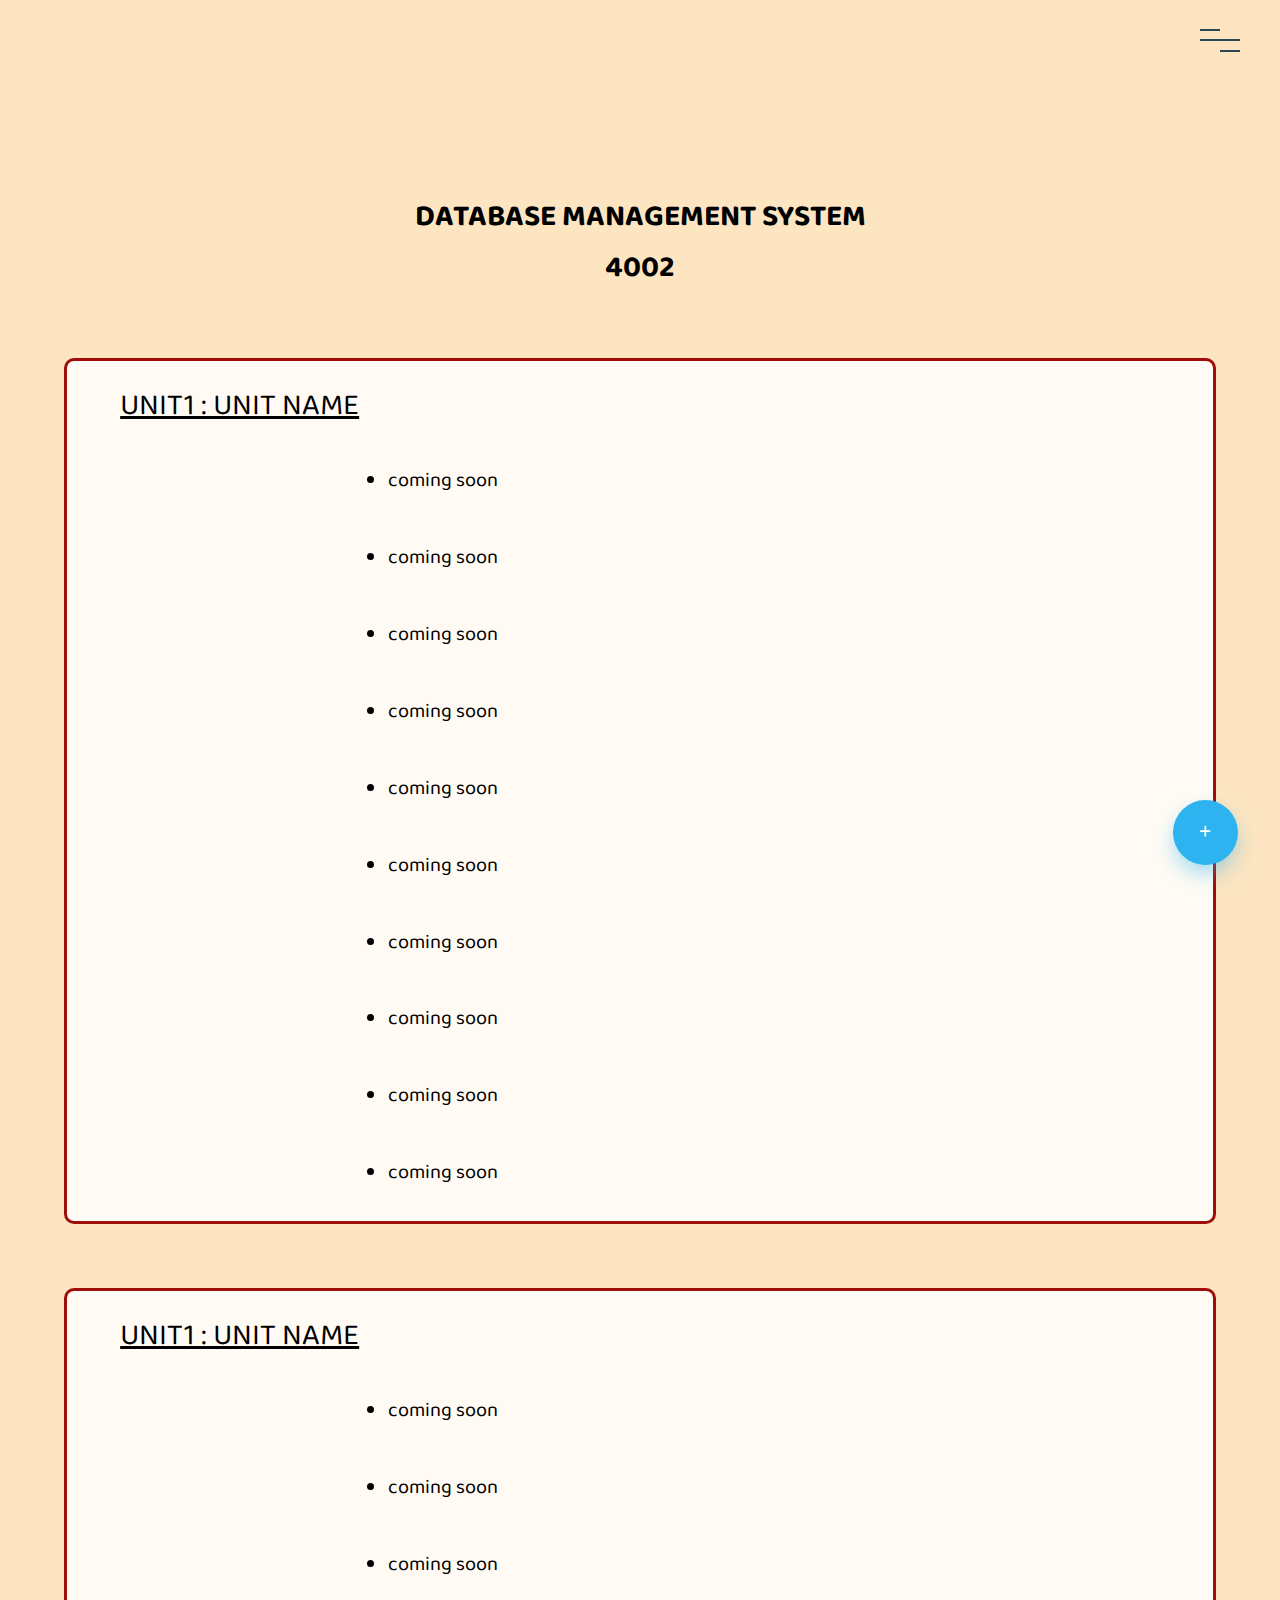
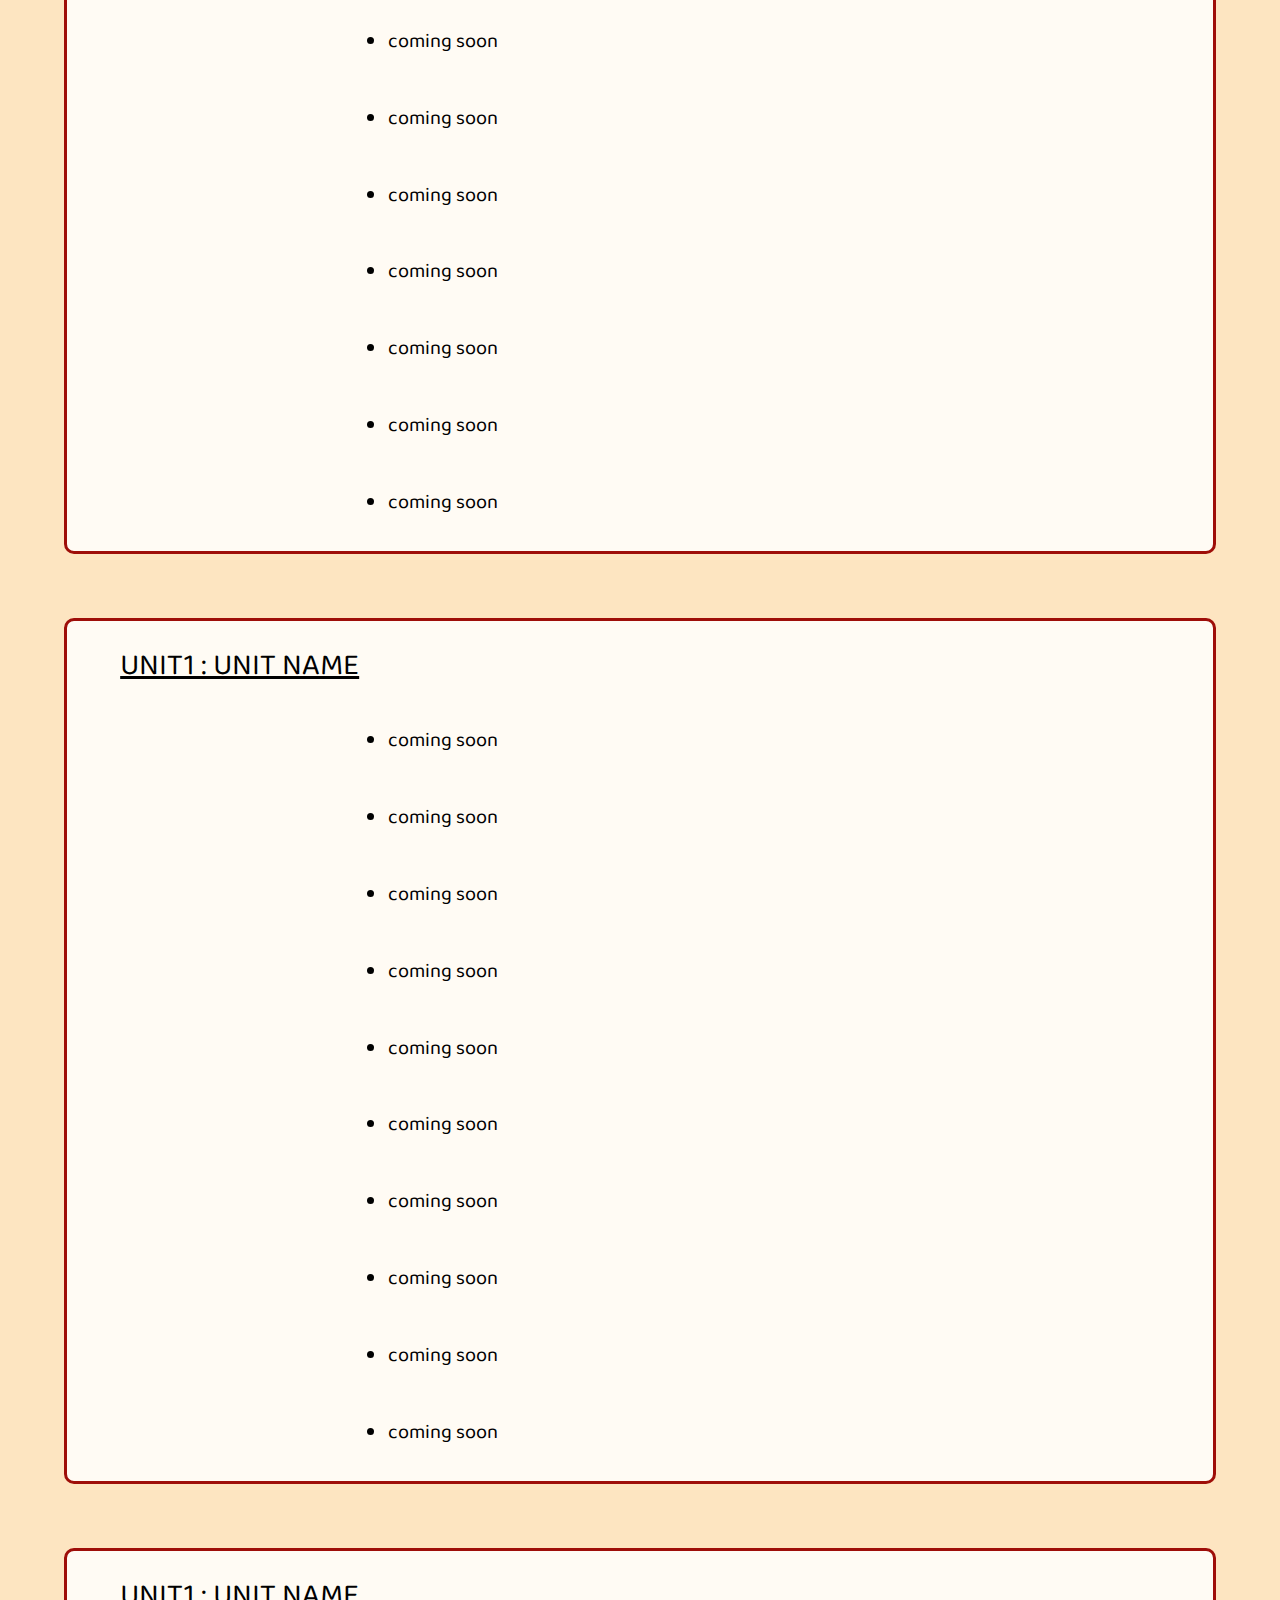
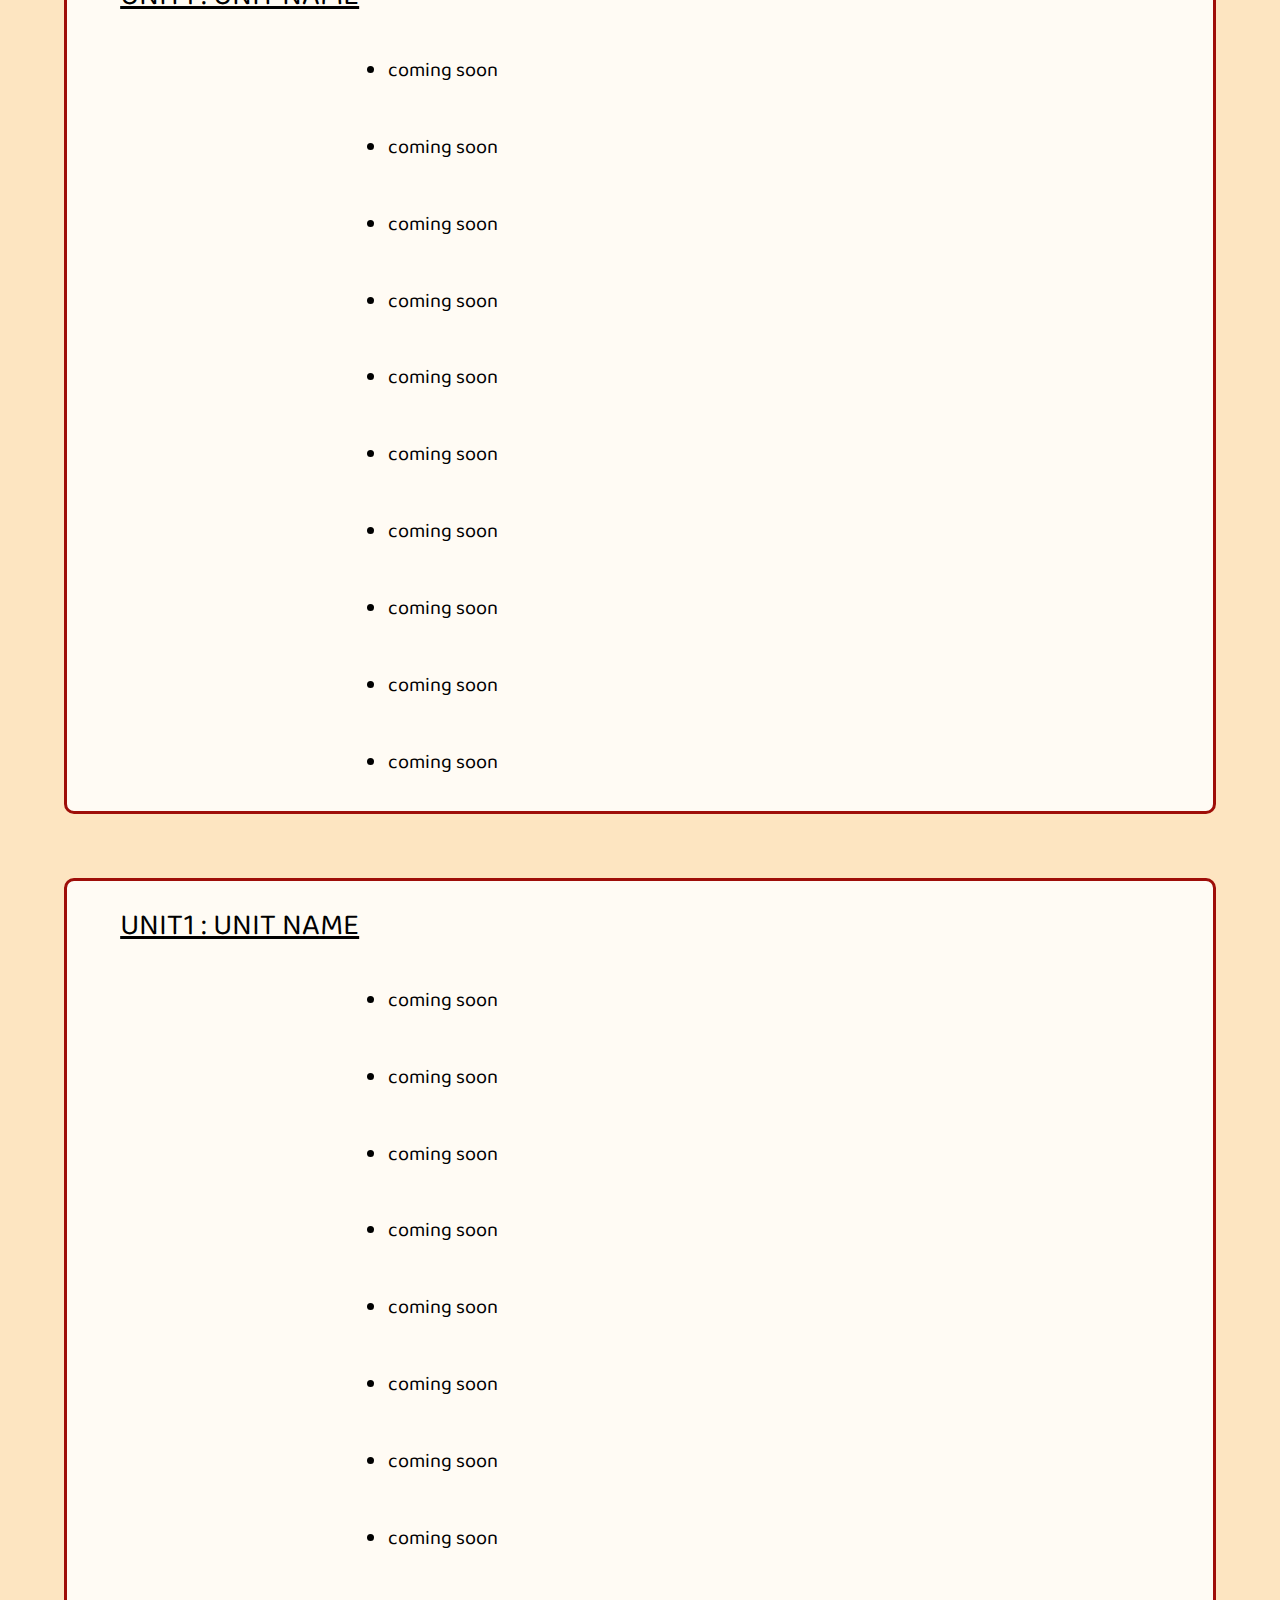
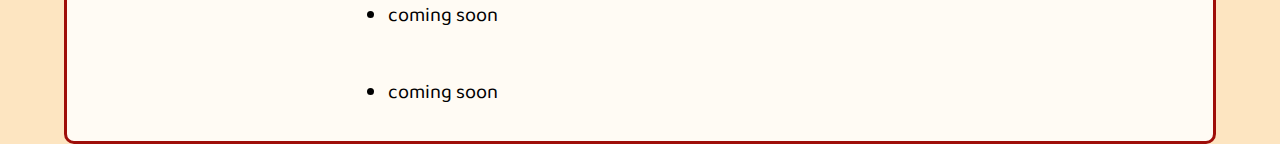
==== assets/subjects/sub-2.html @ 681d1bb4 "Add files via upload" ====
<!DOCTYPE html>
<html lang="en">
<head>
    <meta charset="UTF-8">
    <meta http-equiv="X-UA-Compatible" content="IE=edge">
    <meta name="viewport" content="width=device-width, initial-scale=1.0">
    <link rel="stylesheet" href="https://cdnjs.cloudflare.com/ajax/libs/font-awesome/5.15.1/css/all.min.css"/>
    <link rel="preconnect" href="https://fonts.gstatic.com" crossorigin />
    <link href="https://fonts.googleapis.com/css2?family=Baloo+Da+2:wght@400;500;600&family=Nunito:wght@300;400;600&display=swap" rel="stylesheet"/>
   
   
    <link rel="stylesheet" href="subjects.css">
    <title>dbms</title>
</head>
<body>
<!-- Navbar -->
<nav class="navbar">
    <div class="logo">
        <a href="http://code.fun.do/">
            <span>L</span>earn<span>A</span>nd<span>W</span>rite
        </a>
    </div>
    <div class="nav-list nav-link" id="sidenav">
        <a href="/index.html">Home</a>
        <a href="#unit1">Unit1</a>
        <a href="unit2">Unit2</a>
        <a href="#unit3">Unit3</a>
        <a href="#unit4">Unit4</a>
        <a href="#unit4">Unit5</a>
    </div>
</nav>
<!-- End of Navbar -->
<!------------------>
<!------ Menu ------>
<!------------------>
<div class="menu">
    <div class="line line-1"></div>
    <div class="line line-2"></div>
    <div class="line line-3"></div>
</div>
<!-- End of Menu -->
<h1>DATABASE MANAGEMENT SYSTEM <br>
<span>4002</span>
</h1>


<!-------------------------->
<!------floating Menu ------>
<!-------------------------->

<div class="floating-container">
    <div class="floating-button">+</div>
    <div class="element-container">
    <a href="sub-1.html"> <span class="float-element"><i class="material-icons">4001</i> </a> 
    <a href="sub-2.html"> <span class="float-element"><i class="material-icons">4002</i> </a> 
    <a href="sub-3.html"> <span class="float-element"><i class="material-icons">4003</i> </a> 
    <a href="sub-4.html"> <span class="float-element"><i class="material-icons">4004</i></a>  
    <a href="sub-5.html"> <span class="float-element"><i class="material-icons">4005</i></a> 
    </div>
  </div>
<!-- floating menu ends -->

<!------------------->
<!------ UNIT1 ------>
<!------------------->
<section class="unit" id="unit1">
    <ul>  <span>UNIT1 : UNIT NAME</span>
       <li> <a href="">coming soon</a></li>
       <li> <a href="">coming soon</a></li> 
       <li> <a href="">coming soon</a></li>
       <li> <a href="">coming soon</a></li>
       <li> <a href="">coming soon</a></li>
       <li> <a href="">coming soon</a></li>
       <li> <a href="">coming soon</a></li>
       <li> <a href="">coming soon</a></li>
       <li> <a href="">coming soon</a></li>
       <li> <a href="">coming soon</a></li>
    </ul>

</section>

<!------------------->
<!------ UNIT2 ------>
<!------------------->
<section class="unit" id="unit2">
    <ul> <span>UNIT1 : UNIT NAME</span>
       <li> <a href="">coming soon</a></li>
       <li> <a href="">coming soon</a></li>
       <li> <a href="">coming soon</a></li>
       <li> <a href="">coming soon</a></li>
       <li> <a href="">coming soon</a></li>
       <li> <a href="">coming soon</a></li>
       <li> <a href="">coming soon</a></li>
       <li> <a href="">coming soon</a></li>
       <li> <a href="">coming soon</a></li>
       <li> <a href="">coming soon</a></li>
    </ul>
</section>

<!------------------->
<!------ UNIT3 ------>
<!------------------->
<section class="unit" id="unit3">
    <ul> <span>UNIT1 : UNIT NAME</span>
       <li> <a href="">coming soon</a></li>
       <li> <a href="">coming soon</a></li>
       <li> <a href="">coming soon</a></li>
       <li> <a href="">coming soon</a></li>
       <li> <a href="">coming soon</a></li>
       <li> <a href="">coming soon</a></li>
       <li> <a href="">coming soon</a></li>
       <li> <a href="">coming soon</a></li>
       <li> <a href="">coming soon</a></li>
       <li> <a href="">coming soon</a></li>
    </ul>
</section>

<!------------------->
<!------ UNIT4 ------>
<!------------------->
<section class="unit" id="unit4">
    <ul> <span>UNIT1 : UNIT NAME</span>
       <li> <a href="">coming soon</a></li>
       <li> <a href="">coming soon</a></li> 
       <li> <a href="">coming soon</a></li>
       <li> <a href="">coming soon</a></li>
       <li> <a href="">coming soon</a></li>
       <li> <a href="">coming soon</a></li>
       <li> <a href="">coming soon</a></li>
       <li> <a href="">coming soon</a></li>
       <li> <a href="">coming soon</a></li>
       <li> <a href="">coming soon</a></li>
    </ul>
</section>

<!------------------->
<!------ UNIT5 ------>
<!------------------->
<section class="unit" id="unit5">
    <ul> <span>UNIT1 : UNIT NAME</span>
       <li> <a href="">coming soon</a></li>
       <li> <a href="">coming soon</a></li>
       <li> <a href="">coming soon</a></li>
       <li> <a href="">coming soon</a></li>
       <li> <a href="">coming soon</a></li>
       <li> <a href="">coming soon</a></li>
       <li> <a href="">coming soon</a></li>
       <li> <a href="">coming soon</a></li>
       <li> <a href="">coming soon</a></li>
       <li> <a href="">coming soon</a></li>
    </ul>
</section>

<script src="./subjects.js"></script> 
</body>
</html>
---- assets/subjects/subjects.css ----
/* Common Styles */
* {
  margin: 0;
  padding: 0;
  box-sizing: border-box;
  outline: none;
  text-decoration: none;
  list-style-type: none;
  font-family: "Baloo Da 2", cursive;
}

html {
  font-size: 62.5%;
  scroll-behavior: smooth;
}
body{
  background-color: #fde5c1;
  background-size: cover
}

/* End of Common Styles */

/* Navbar */
.navbar {
  width: 100%;
  height: 8rem;
  background-color: #fff;
  backdrop-filter: blur(5px);
  border-radius: 0 0 20px 20px;
  position: fixed;
  top: -8rem;
  z-index: 10;
  padding: 3rem;
  transition: height 0.5s;
  animation: animateNavbar 1s 0.5s forwards;
}

@keyframes animateNavbar {
  0% {
    top: -8rem;
  }
  100% {
    top: 0;
  }
}

.navbar.change {
  height: 100vh;
}

.logo {
  position: absolute;
  top: 1.5rem;
  left: 4rem;
}

.logo a {
  font-family: "Baloo Da 2", cursive;
  font-weight: bold;

  font-size: 2.5rem;
  letter-spacing: 0.1rem;
}

.logo span {
  font-family: "Baloo Da 2", cursive;
  font-size: 3.5rem;
  font-weight: bold;
  color: #f9a11b;
}

.nav-list {
  position: absolute;
  top: 17%;
  left: 50%;
  transform: translateX(-50%);
  display: flex;
  flex-direction: column;
  align-items: center;
  opacity: 0;
  visibility: hidden;
  transition: all 0.2s;
}

.change .nav-list {
  opacity: 1;
  visibility: visible;
  transition: all 0.7s 0.5s;
}

.nav-link a {
  font-family: "Baloo Da 2", cursive;
  font-size: 3rem;
  letter-spacing: 0.3rem;
  color: #274555;
  margin: 2rem 0;
  transition: color 0.4s;
}

.nav-link a:hover {
  color: #f9a11b;
}
/* End of Navbar */

/* Menu */
.menu {
  width: 4rem;
  height: 4rem;
  position: fixed;
  top: 2rem;
  right: 4rem;
  z-index: 100;
  display: flex;
  flex-direction: column;
  justify-content: space-evenly;
  cursor: pointer;
}

.line {
  width: 100%;
  height: 0.2rem;
  background-color: #274555;
  transition: transform 0.3s;
}

.line-1 {
  width: 50%;
}

.change .line-1 {
  transform: translate(100%, 1rem) rotate(-35deg);
  transform-origin: right;
}

.line-3 {
  width: 50%;
  margin-left: auto;
}

.change .line-3 {
  transform: translateY(-1rem) rotate(35deg);
  transform-origin: right;
}
/*End of Menu */

@media (max-width: 500px) {
  html {
    font-size: 30%;
  }

  .banner-heading span {
    font-size: 4.5rem;
    letter-spacing: 2rem;
  }

  @keyframes animateHeading {
    0% {
      transform: translateZ(8rem);
      opacity: 0;
      letter-spacing: 2rem;
    }
    3% {
      transform: translateZ(0);
      opacity: 1;
      letter-spacing: 1rem;
    }
    25% {
      transform: translateZ(0);
      opacity: 1;
      letter-spacing: 1rem;
    }
    28% {
      transform: translateZ(8rem);
      opacity: 0;
      letter-spacing: 2rem;
    }
    100% {
      transform: translateZ(8rem);
      opacity: 0;
      letter-spacing: 2rem;
    }
  }
}
/* End of Responsive */


 /* floating menu  */
 
/* .float{
	position:fixed;
	width:60px;
	height:60px;
	bottom:40px;
	right:40px;
	background-color:#0C9;
	color:#FFF;
	border-radius:50px;
	text-align:center;
	box-shadow: 2px 2px 3px #999;
}

.my-float{
	margin-top:22px;
} */

@import url("https://fonts.googleapis.com/css?family=Roboto");
@-webkit-keyframes come-in {
  0% {
    -webkit-transform: translatey(100px);
            transform: translatey(100px);
    opacity: 0;
  }
  30% {
    -webkit-transform: translateX(-50px) scale(0.4);
            transform: translateX(-50px) scale(0.4);
  }
  70% {
    -webkit-transform: translateX(0px) scale(1.2);
            transform: translateX(0px) scale(1.2);
  }
  100% {
    -webkit-transform: translatey(0px) scale(1);
            transform: translatey(0px) scale(1);
    opacity: 1;
  }
}
@keyframes come-in {
  0% {
    -webkit-transform: translatey(100px);
            transform: translatey(100px);
    opacity: 0;
  }
  30% {
    -webkit-transform: translateX(-50px) scale(0.4);
            transform: translateX(-50px) scale(0.4);
  }
  70% {
    -webkit-transform: translateX(0px) scale(1.2);
            transform: translateX(0px) scale(1.2);
  }
  100% {
    -webkit-transform: translatey(0px) scale(1);
            transform: translatey(0px) scale(1);
    opacity: 1;
  }
}

.floating-container {
  position: fixed;
  width: 100px;
  height: 100px;
  bottom: 0;
  right: 0;
  margin: 35px 25px;
}
.floating-container:hover {
  height: 400px;
  
}
.element-container a span{
  border: #9e0e09 solid 3px;
  background-color: #9e0e09;
}
/* .floating-container:hover .floating-button {
  box-shadow: 0 10px 25px rgba(7, 7, 7, 0.6);
  -webkit-transform: translatey(5px);
          transform: translatey(5px);
  -webkit-transition: all 0.3s;
  transition: all 0.3s;
} */
.floating-container:hover .element-container .float-element {
  -webkit-animation: come-in 0.4s forwards 0.2s;
          animation: come-in 0.4s forwards 0.2s;
}

.floating-container .floating-button {
  position: absolute;
  width: 65px;
  height: 65px;
  background: #2cb3f0;
  bottom: 0;
  border-radius: 50%;
  left: 0;
  right: 0;
  margin: auto;
  color: white;
  line-height: 65px;
  text-align: center;
  font-size: 23px;
  z-index: 100;
  box-shadow: 0 10px 25px -5px rgba(44, 179, 240, 0.6);
  cursor: pointer;
  -webkit-transition: all 0.3s;
  transition: all 0.3s;
}
.floating-container .float-element {
  position: relative;
  display: block;
  border-radius: 50%;
  width: 50px;
  height: 50px;
  margin: 15px auto;
  color: white;
  font-weight: 500;
  text-align: center;
  line-height: 50px;
  z-index: 0;
  opacity: 0;
  -webkit-transform: translateY(100px);
          transform: translateY(100px);
}
.floating-container .float-element .material-icons {
  vertical-align: middle;
  font-size: 16px;
}
/* .floating-container .float-element {
  background: #42A5F5;
  box-shadow: 0 20px 20px -10px rgba(66, 165, 245, 0.5);
}
.floating-container .float-element {
  background: #4CAF50;
  box-shadow: 0 20px 20px -10px rgba(76, 175, 80, 0.5);
}
.floating-container .float-element {
  background: #FF9800;
  box-shadow: 0 20px 20px -10px rgba(255, 152, 0, 0.5);
} */
/* floating menu ends */
  
h1{
  margin-top: 15%;
  text-align: center;
  color: rgb(0, 0, 0);
  font-size: 3rem;
}
section{
  border: #9e0e09 solid 3px;
  border-radius: 10px;
  margin-top: 5%;
  padding: 20px;
  background-color: rgba(255, 255, 255, 0.822);
}  
.unit{
  margin-left: 5%;
  margin-right: 5%;
  /* margin-top: 5%; */
}
ul{
  padding-left: 3%;
  font-size: 3rem;
  
}
ul span{
  /* border: #9e0e09 solid 3px; */
  text-decoration: underline;

}
ul li{
  padding-top: 3%;
  padding-bottom: 1%;
  margin-left: 25%;
  font-size: 2rem;
  list-style-type: disc;
  text-decoration: none;
}
li a:hover{
  color: #9e0e09;
}
ul li a{
  color: rgb(0, 0, 0);
}
.sub-list{
  margin-left: -25%;
}
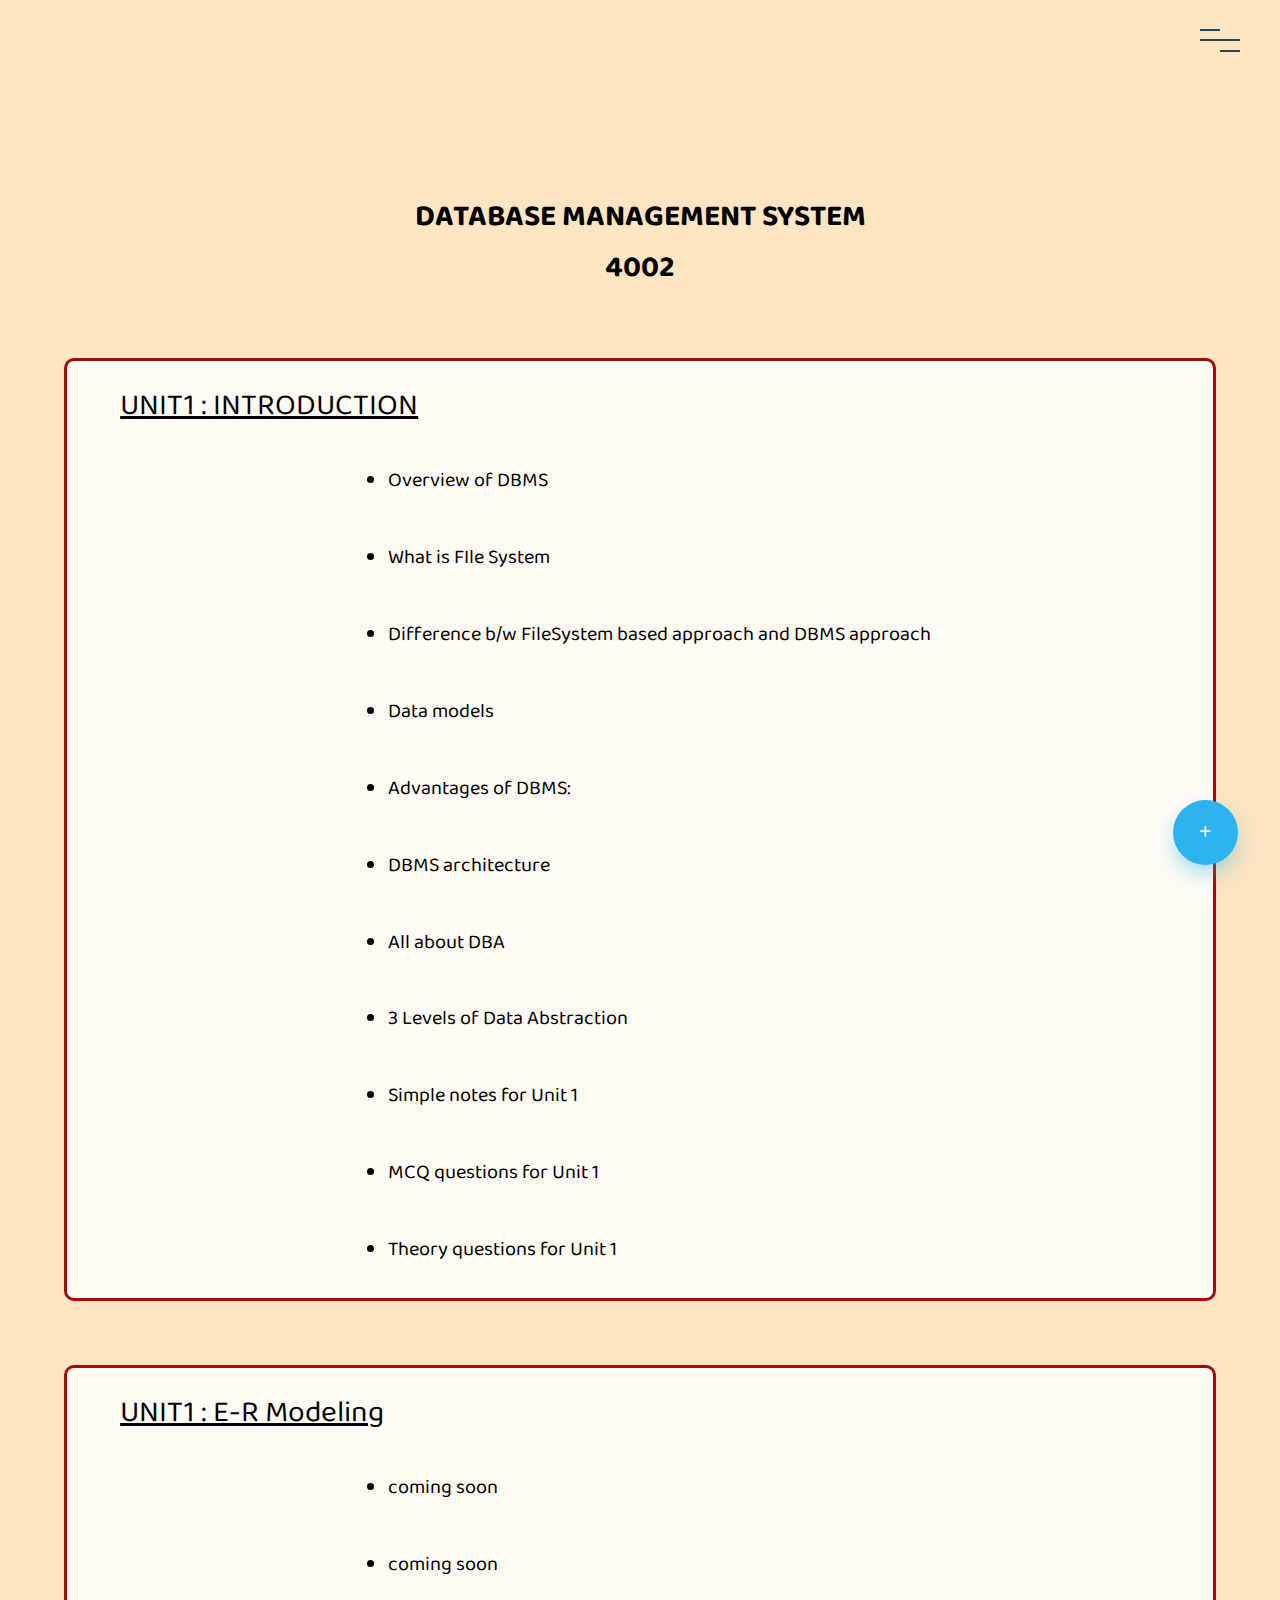
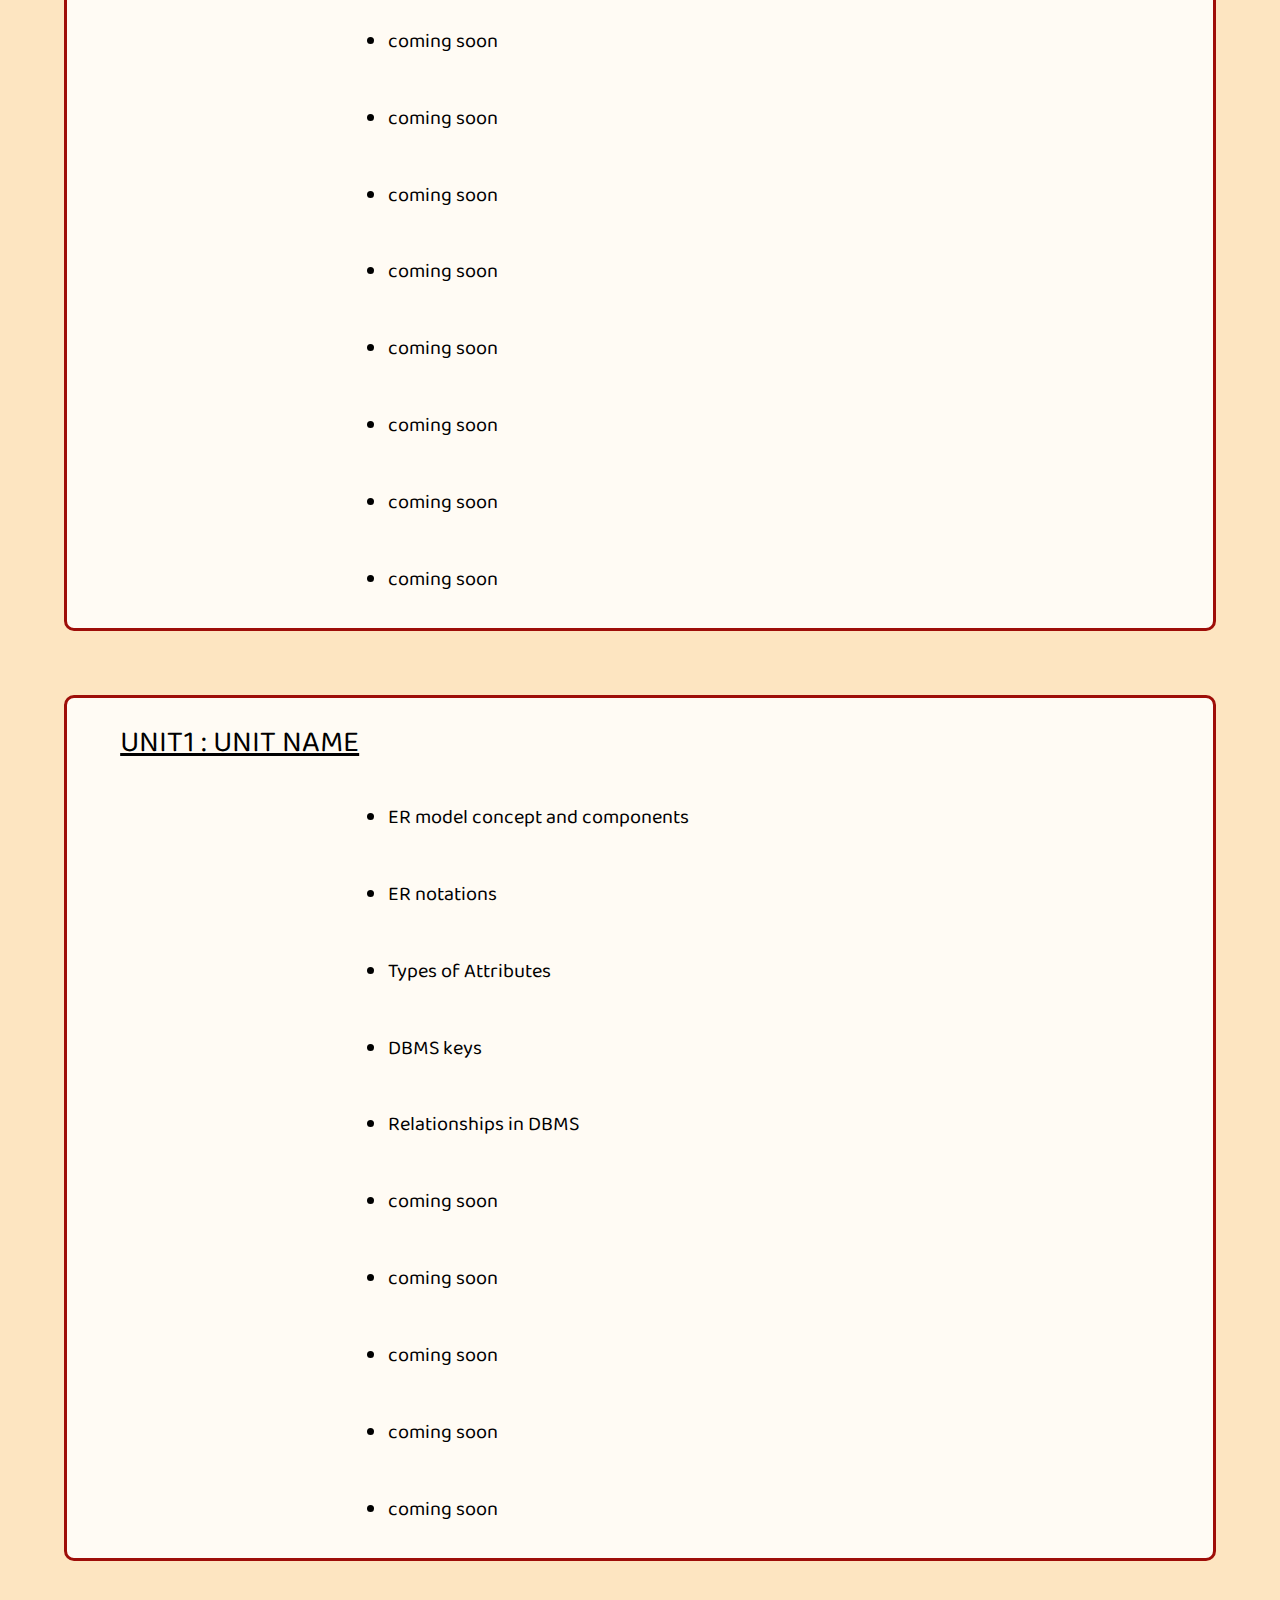
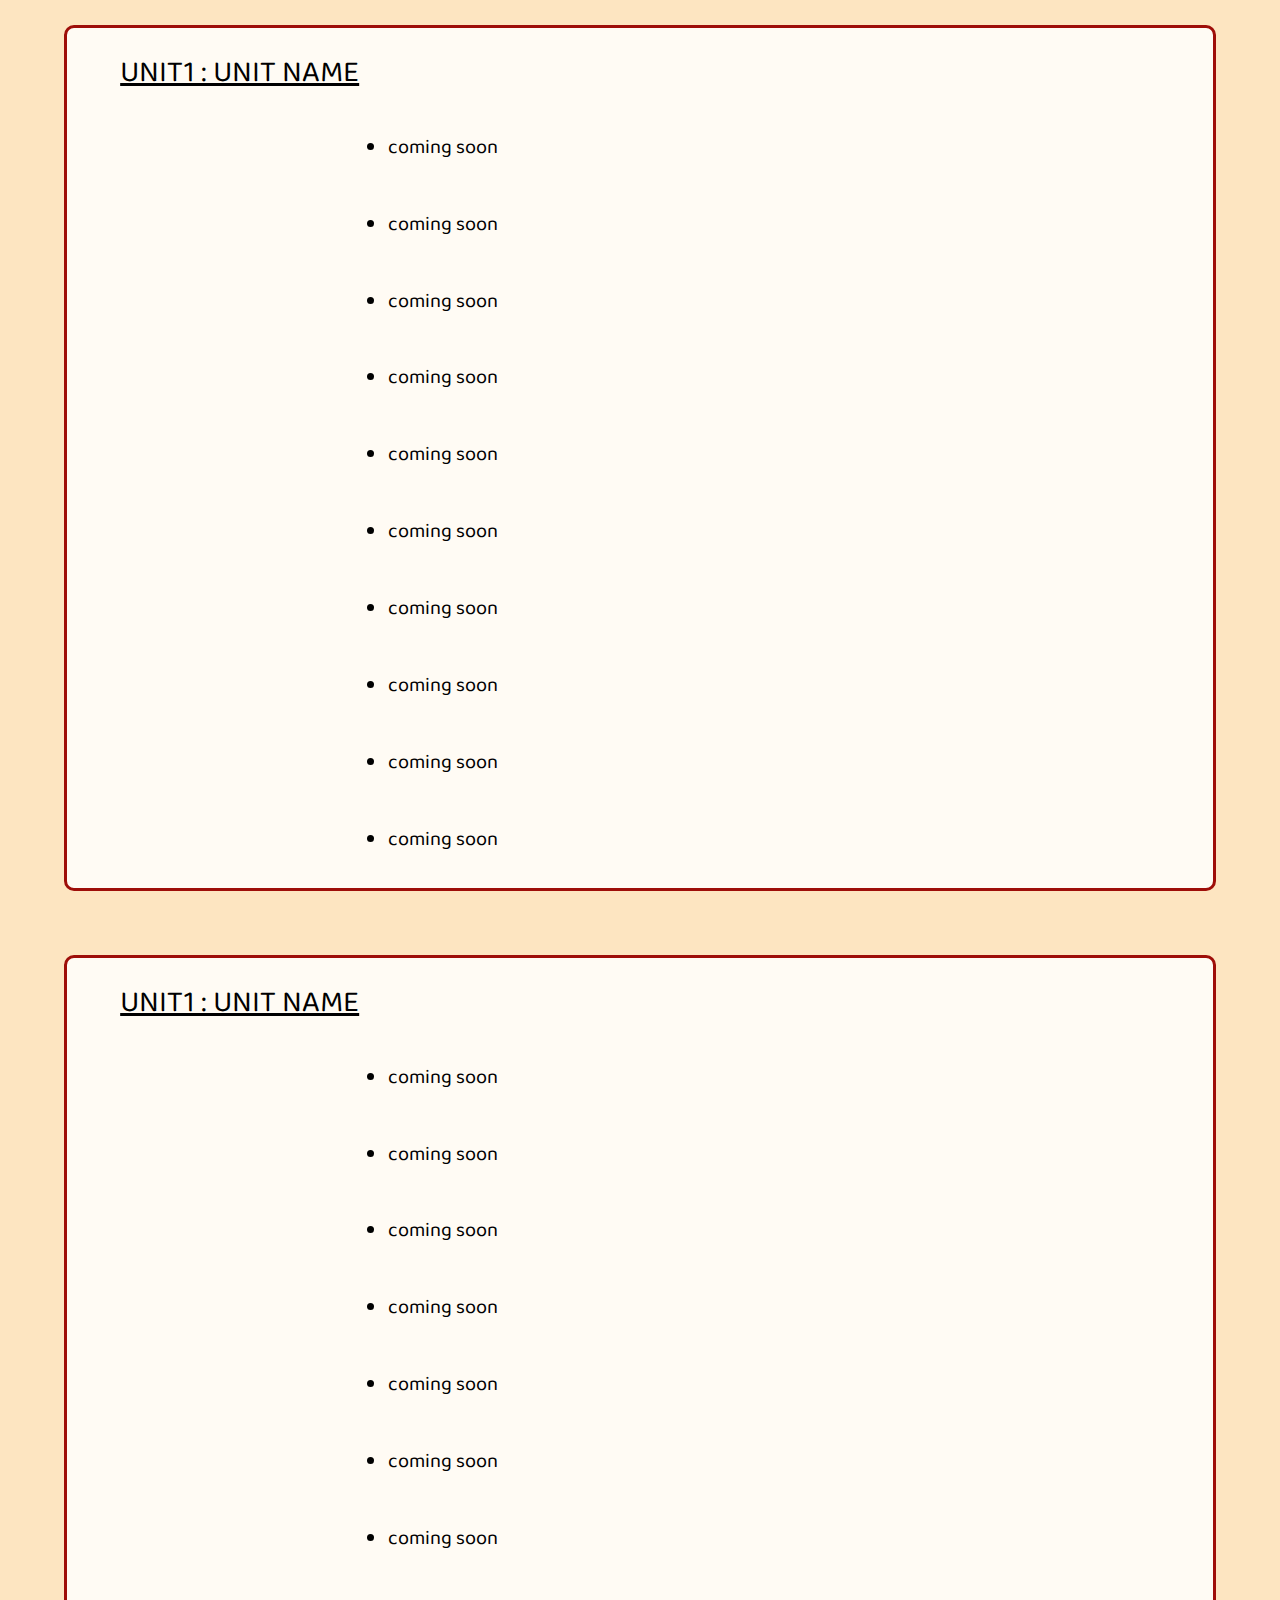
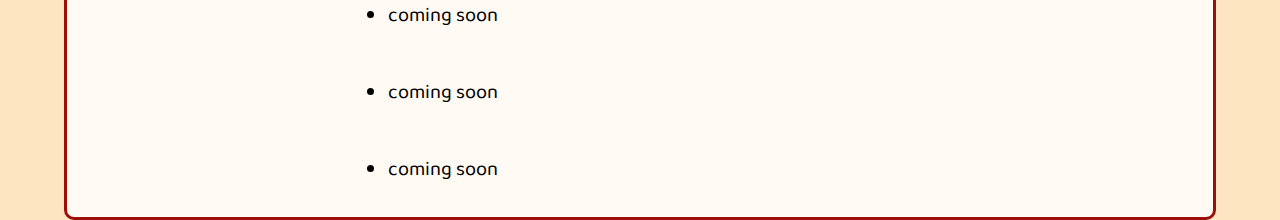
==== commit 681c80ce: "Update sub-2.html" ====
--- a/assets/subjects/sub-2.html
+++ b/assets/subjects/sub-2.html
@@ -64,17 +64,18 @@
 <!------ UNIT1 ------>
 <!------------------->
 <section class="unit" id="unit1">
-    <ul>  <span>UNIT1 : UNIT NAME</span>
-       <li> <a href="">coming soon</a></li>
-       <li> <a href="">coming soon</a></li> 
-       <li> <a href="">coming soon</a></li>
-       <li> <a href="">coming soon</a></li>
-       <li> <a href="">coming soon</a></li>
-       <li> <a href="">coming soon</a></li>
-       <li> <a href="">coming soon</a></li>
-       <li> <a href="">coming soon</a></li>
-       <li> <a href="">coming soon</a></li>
-       <li> <a href="">coming soon</a></li>
+    <ul>  <span>UNIT1 : INTRODUCTION </span>
+       <li> <a href="https://drive.google.com/file/d/18H-zXM_1vVsiXkquPWgNMS46USVW65TL/view?usp=share_link">Overview of DBMS</a></li>
+       <li> <a href="https://www.google.com/url?sa=i&url=https%3A%2F%2Fslideplayer.com%2Fslide%2F13153701%2F&psig=AOvVaw3TI_hx6E9lDjNbH3vj9FDY&ust=1685655955337000&source=images&cd=vfe&ved=0CBEQjRxqFwoTCLjTi_bDoP8CFQAAAAAdAAAAABAK">What is FIle System</a></li> 
+       <li> <a href="https://www.javatpoint.com/dbms-vs-files-system">Difference b/w FileSystem based approach and DBMS approach</a></li>
+       <li> <a href="https://www.javatpoint.com/data-models">Data models</a></li>
+       <li> <a href="">Advantages of DBMS: </a></li>
+       <li> <a href="">DBMS architecture</a></li>
+       <li> <a href="">All about DBA</a></li>
+       <li> <a href="">3 Levels of Data Abstraction </a></li>
+       <li> <a href="">Simple notes for Unit 1</a></li>
+       <li> <a href="">MCQ questions for Unit 1</a></li>
+       <li> <a href="">Theory questions for Unit 1</a></li>
     </ul>
 
 </section>
@@ -83,7 +84,7 @@
 <!------ UNIT2 ------>
 <!------------------->
 <section class="unit" id="unit2">
-    <ul> <span>UNIT1 : UNIT NAME</span>
+    <ul> <span>UNIT1 : E-R Modeling</span>
        <li> <a href="">coming soon</a></li>
        <li> <a href="">coming soon</a></li>
        <li> <a href="">coming soon</a></li>
@@ -102,11 +103,12 @@
 <!------------------->
 <section class="unit" id="unit3">
     <ul> <span>UNIT1 : UNIT NAME</span>
-       <li> <a href="">coming soon</a></li>
-       <li> <a href="">coming soon</a></li>
-       <li> <a href="">coming soon</a></li>
-       <li> <a href="">coming soon</a></li>
-       <li> <a href="">coming soon</a></li>
+       <li> <a href="https://www.javatpoint.com/dbms-er-model-concept">ER model concept and components</a></li>
+       <li> <a href="https://www.edrawsoft.com/er-diagram-symbols.html">ER notations</a></li>
+       <li> <a href="https://youtu.be/g-Bh36AI78w">Types of Attributes</a></li>
+        
+       <li> <a href="https://www.javatpoint.com/dbms-keys">DBMS keys</a></li>
+       <li> <a href="https://youtu.be/YvQtgE6R_q0">Relationships in DBMS</a></li>
        <li> <a href="">coming soon</a></li>
        <li> <a href="">coming soon</a></li>
        <li> <a href="">coming soon</a></li>
@@ -153,4 +155,4 @@
 
 <script src="./subjects.js"></script> 
 </body>
-</html>+</html>
--- a/assets/subjects/subjects.css
+++ b/assets/subjects/subjects.css
@@ -81,7 +81,12 @@
   visibility: hidden;
   transition: all 0.2s;
 }
-
+@media only screen and (max-width: 600px) {
+	.nav-list{
+		top:25%;
+	}
+
+}
 .change .nav-list {
   opacity: 1;
   visibility: visible;
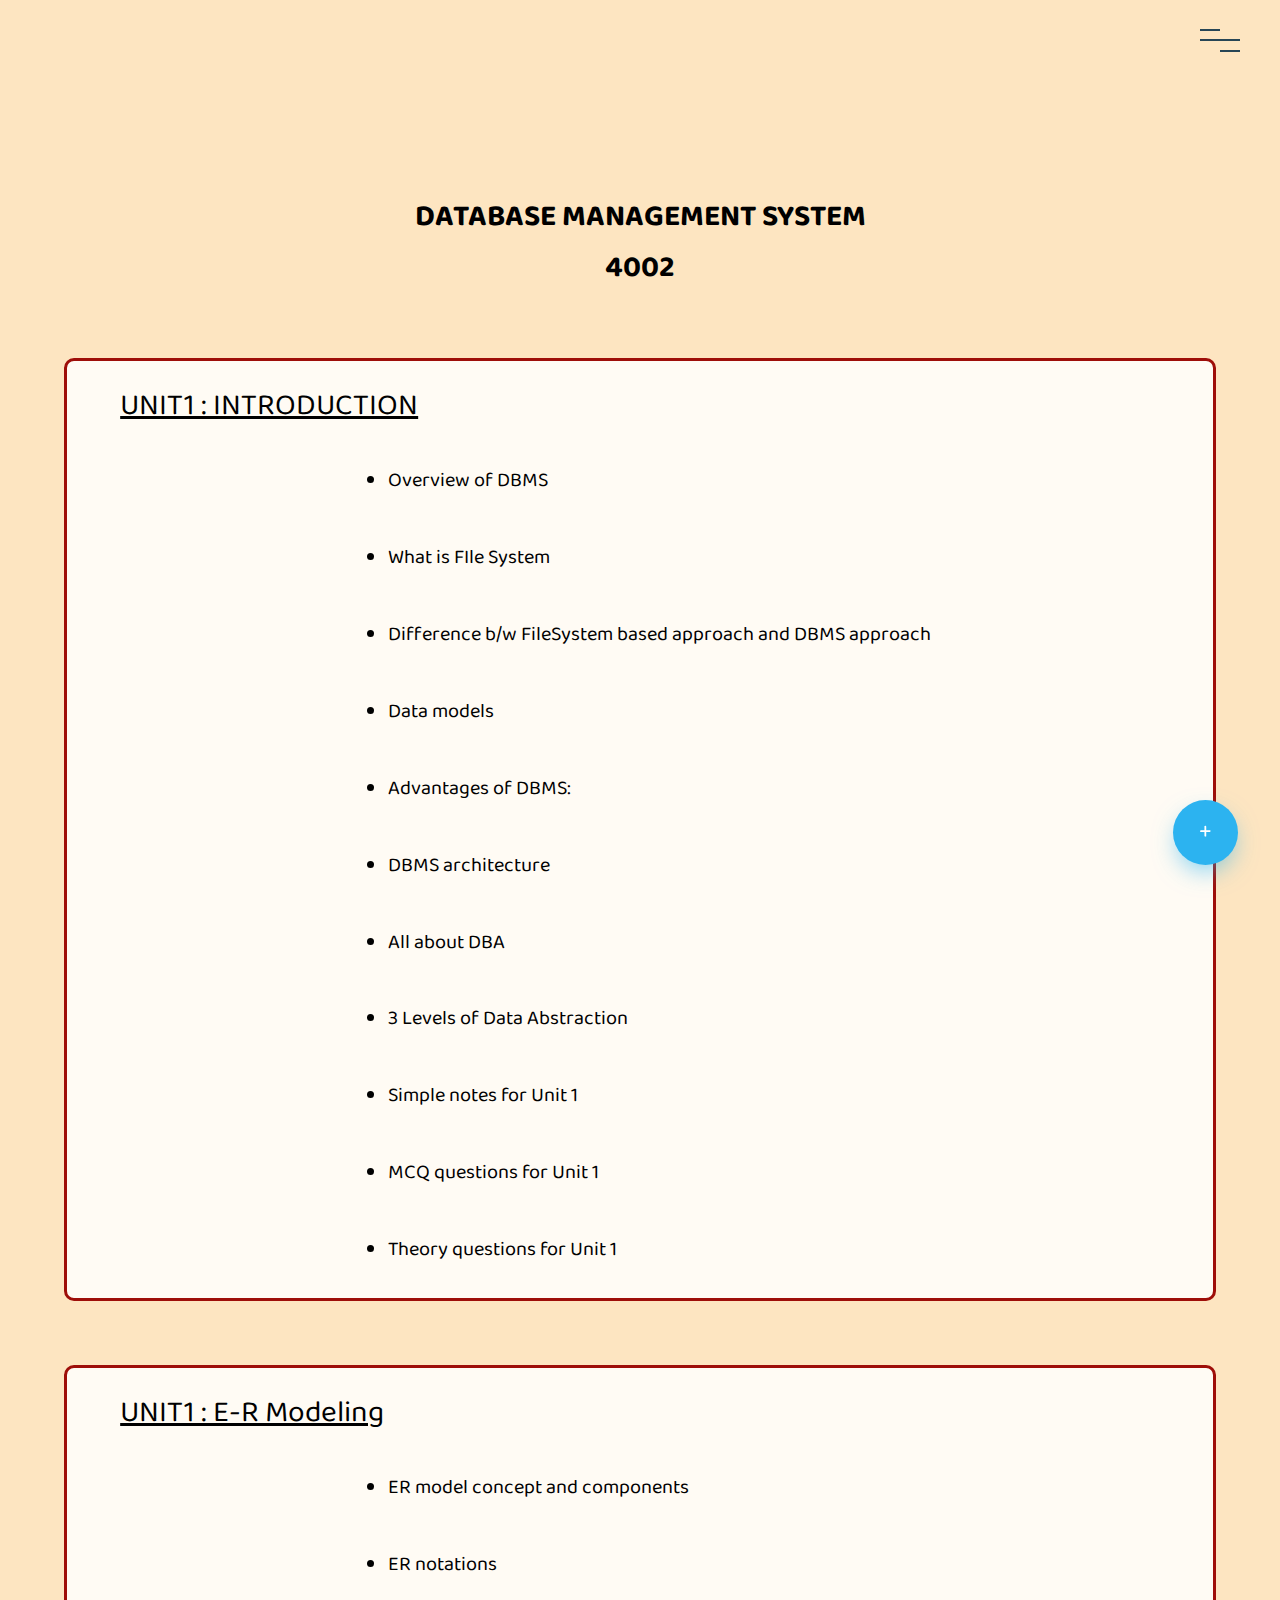
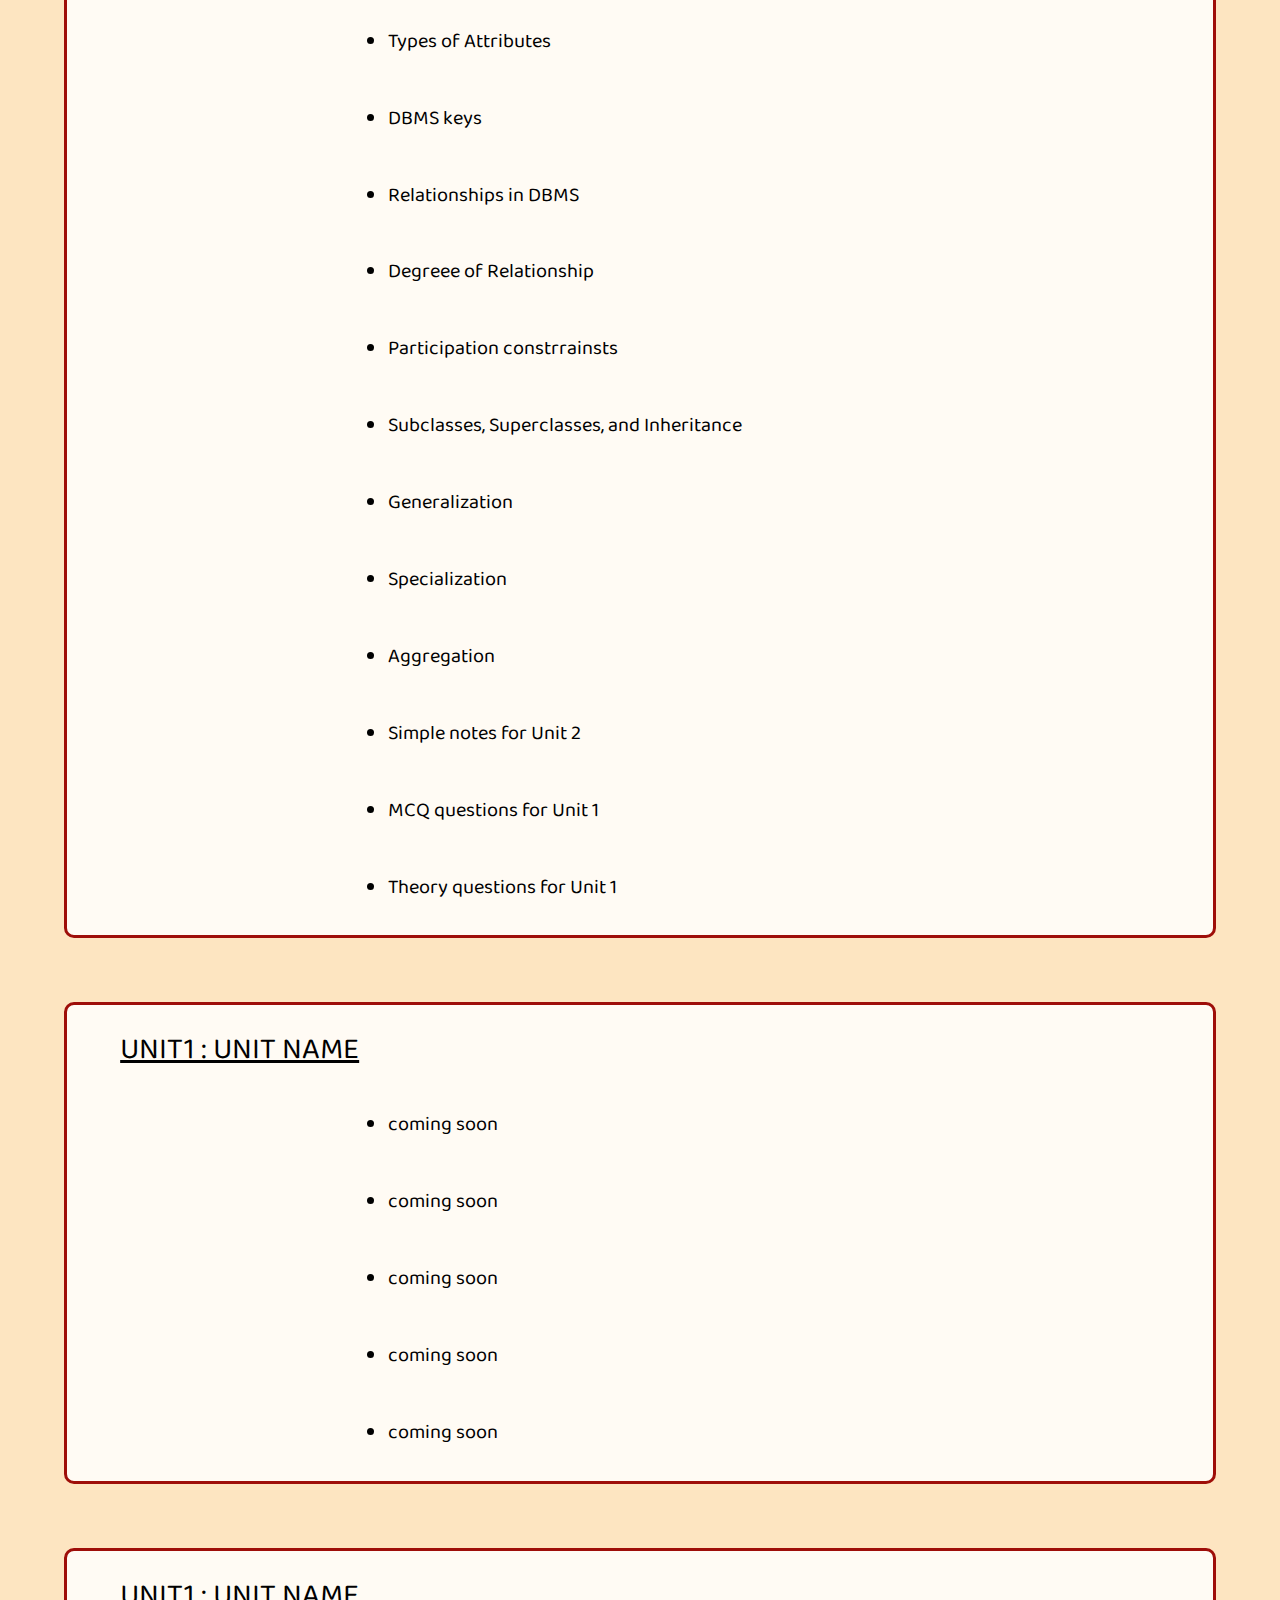
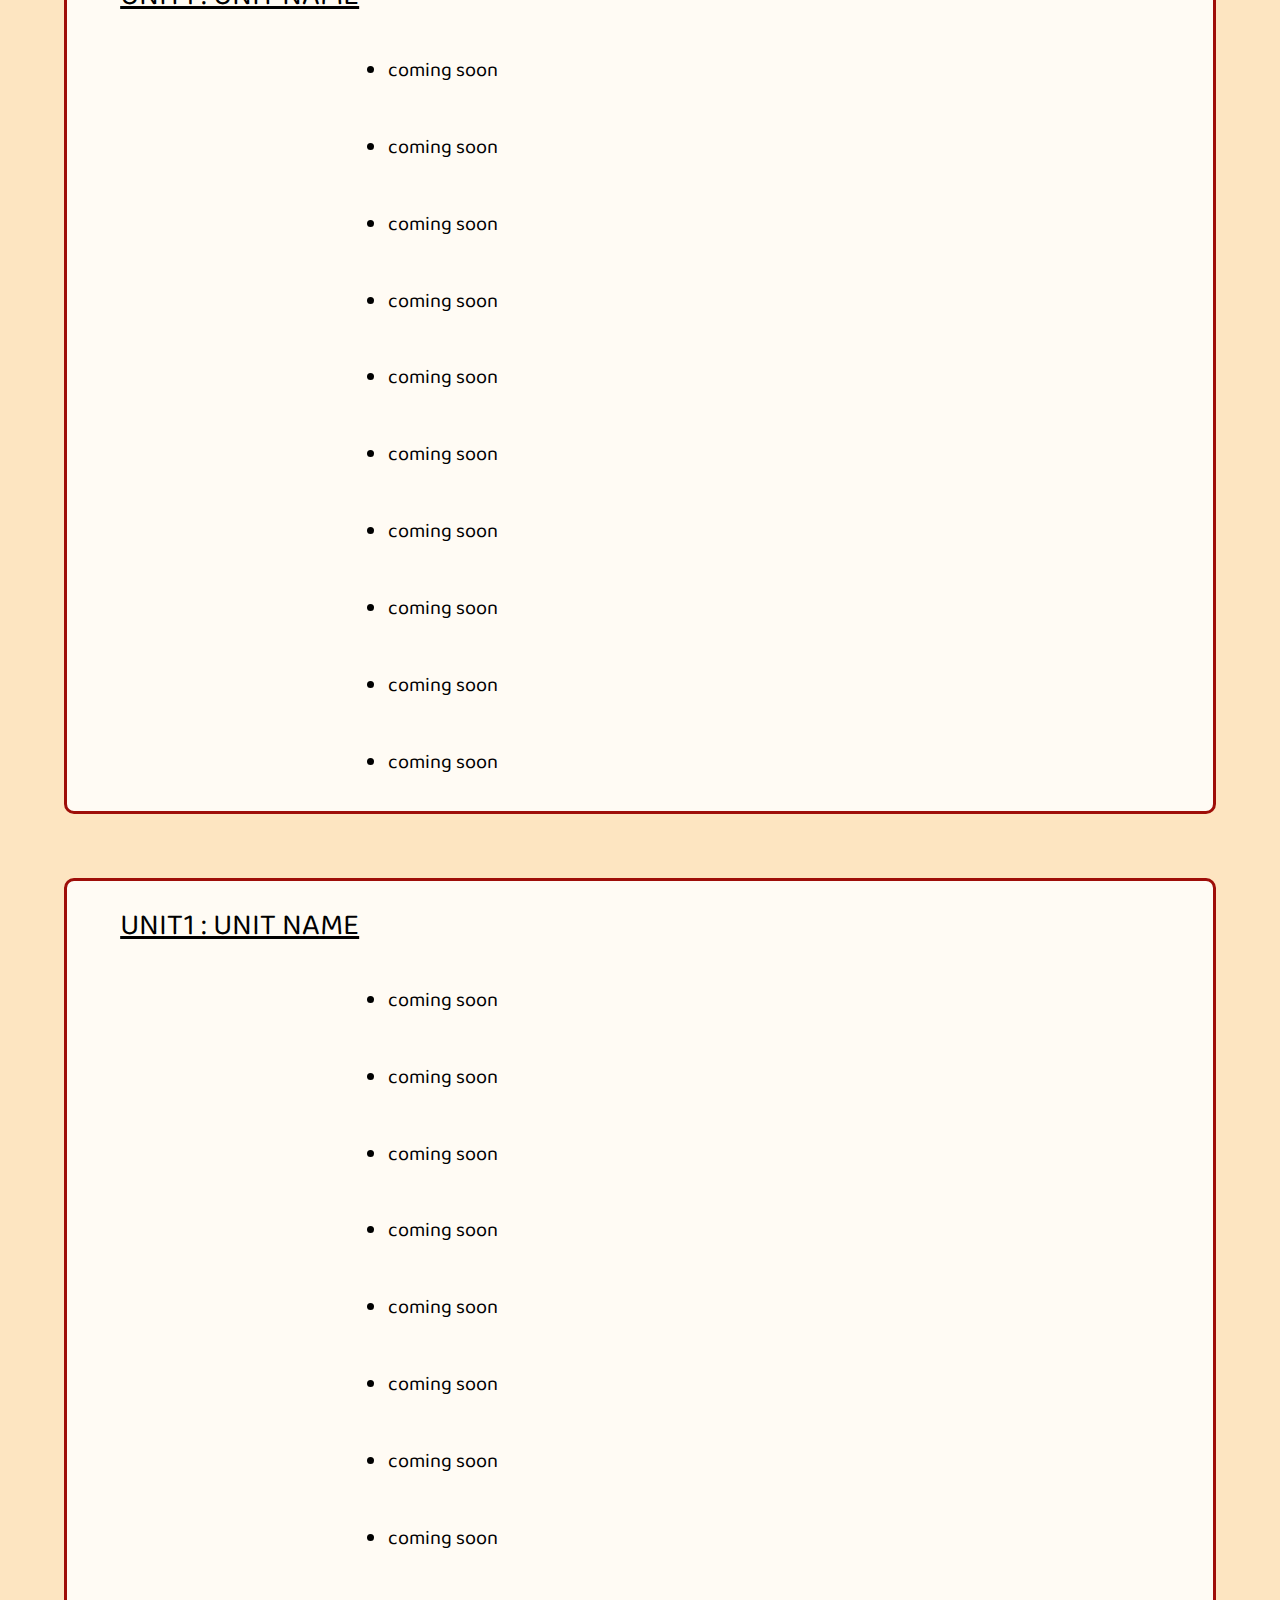
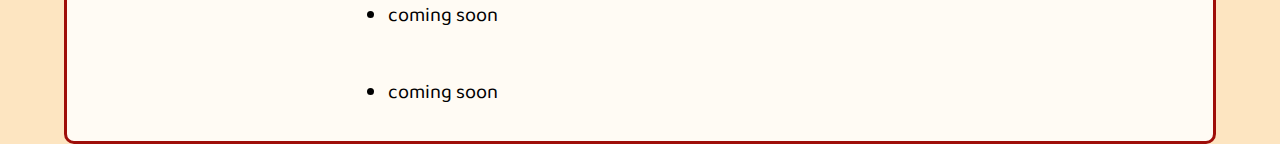
==== commit 5395be47: "Update sub-2.html" ====
--- a/assets/subjects/sub-2.html
+++ b/assets/subjects/sub-2.html
@@ -85,16 +85,20 @@
 <!------------------->
 <section class="unit" id="unit2">
     <ul> <span>UNIT1 : E-R Modeling</span>
-       <li> <a href="">coming soon</a></li>
-       <li> <a href="">coming soon</a></li>
-       <li> <a href="">coming soon</a></li>
-       <li> <a href="">coming soon</a></li>
-       <li> <a href="">coming soon</a></li>
-       <li> <a href="">coming soon</a></li>
-       <li> <a href="">coming soon</a></li>
-       <li> <a href="">coming soon</a></li>
-       <li> <a href="">coming soon</a></li>
-       <li> <a href="">coming soon</a></li>
+       <li> <a href="https://www.javatpoint.com/dbms-er-model-concept">ER model concept and components</a></li>
+       <li> <a href="https://www.edrawsoft.com/er-diagram-symbols.html">ER notations</a></li>
+       <li> <a href="https://youtu.be/g-Bh36AI78w">Types of Attributes</a></li>
+       <li> <a href="https://www.javatpoint.com/dbms-keys">DBMS keys</a></li>
+       <li> <a href="https://youtu.be/YvQtgE6R_q0">Relationships in DBMS</a></li>
+       <li> <a href="https://youtu.be/JGOvqCFrldU">Degreee of Relationship</a></li>
+       <li> <a href="https://youtu.be/sWZw69Wf5SQ">Participation constrrainsts</a></li>
+       <li> <a href="https://www.tutorialspoint.com/Subclasses-Superclasses-and-Inheritance#:~:text=A%20superclass%20is%20the%20class,are%20Car%2C%20Truck%20and%20Motorcycle.">Subclasses, Superclasses, and Inheritance</a></li>
+       <li> <a href="https://www.javatpoint.com/dbms-generalization">Generalization</a></li>
+       <li> <a href="https://www.javatpoint.com/dbms-specialization">Specialization</a></li>
+       <li> <a href="https://www.javatpoint.com/dbms-aggregation">Aggregation</a></li>
+       <li> <a href="https://www.jbiet.edu.in/coursefiles/cse/HO/cse2/DBMSI-III.pdf">Simple notes for Unit 2</a></li>
+       <li> <a href="">MCQ questions for Unit 1</a></li>
+       <li> <a href="">Theory questions for Unit 1</a></li>
     </ul>
 </section>
 
@@ -103,12 +107,7 @@
 <!------------------->
 <section class="unit" id="unit3">
     <ul> <span>UNIT1 : UNIT NAME</span>
-       <li> <a href="https://www.javatpoint.com/dbms-er-model-concept">ER model concept and components</a></li>
-       <li> <a href="https://www.edrawsoft.com/er-diagram-symbols.html">ER notations</a></li>
-       <li> <a href="https://youtu.be/g-Bh36AI78w">Types of Attributes</a></li>
-        
-       <li> <a href="https://www.javatpoint.com/dbms-keys">DBMS keys</a></li>
-       <li> <a href="https://youtu.be/YvQtgE6R_q0">Relationships in DBMS</a></li>
+ 
        <li> <a href="">coming soon</a></li>
        <li> <a href="">coming soon</a></li>
        <li> <a href="">coming soon</a></li>
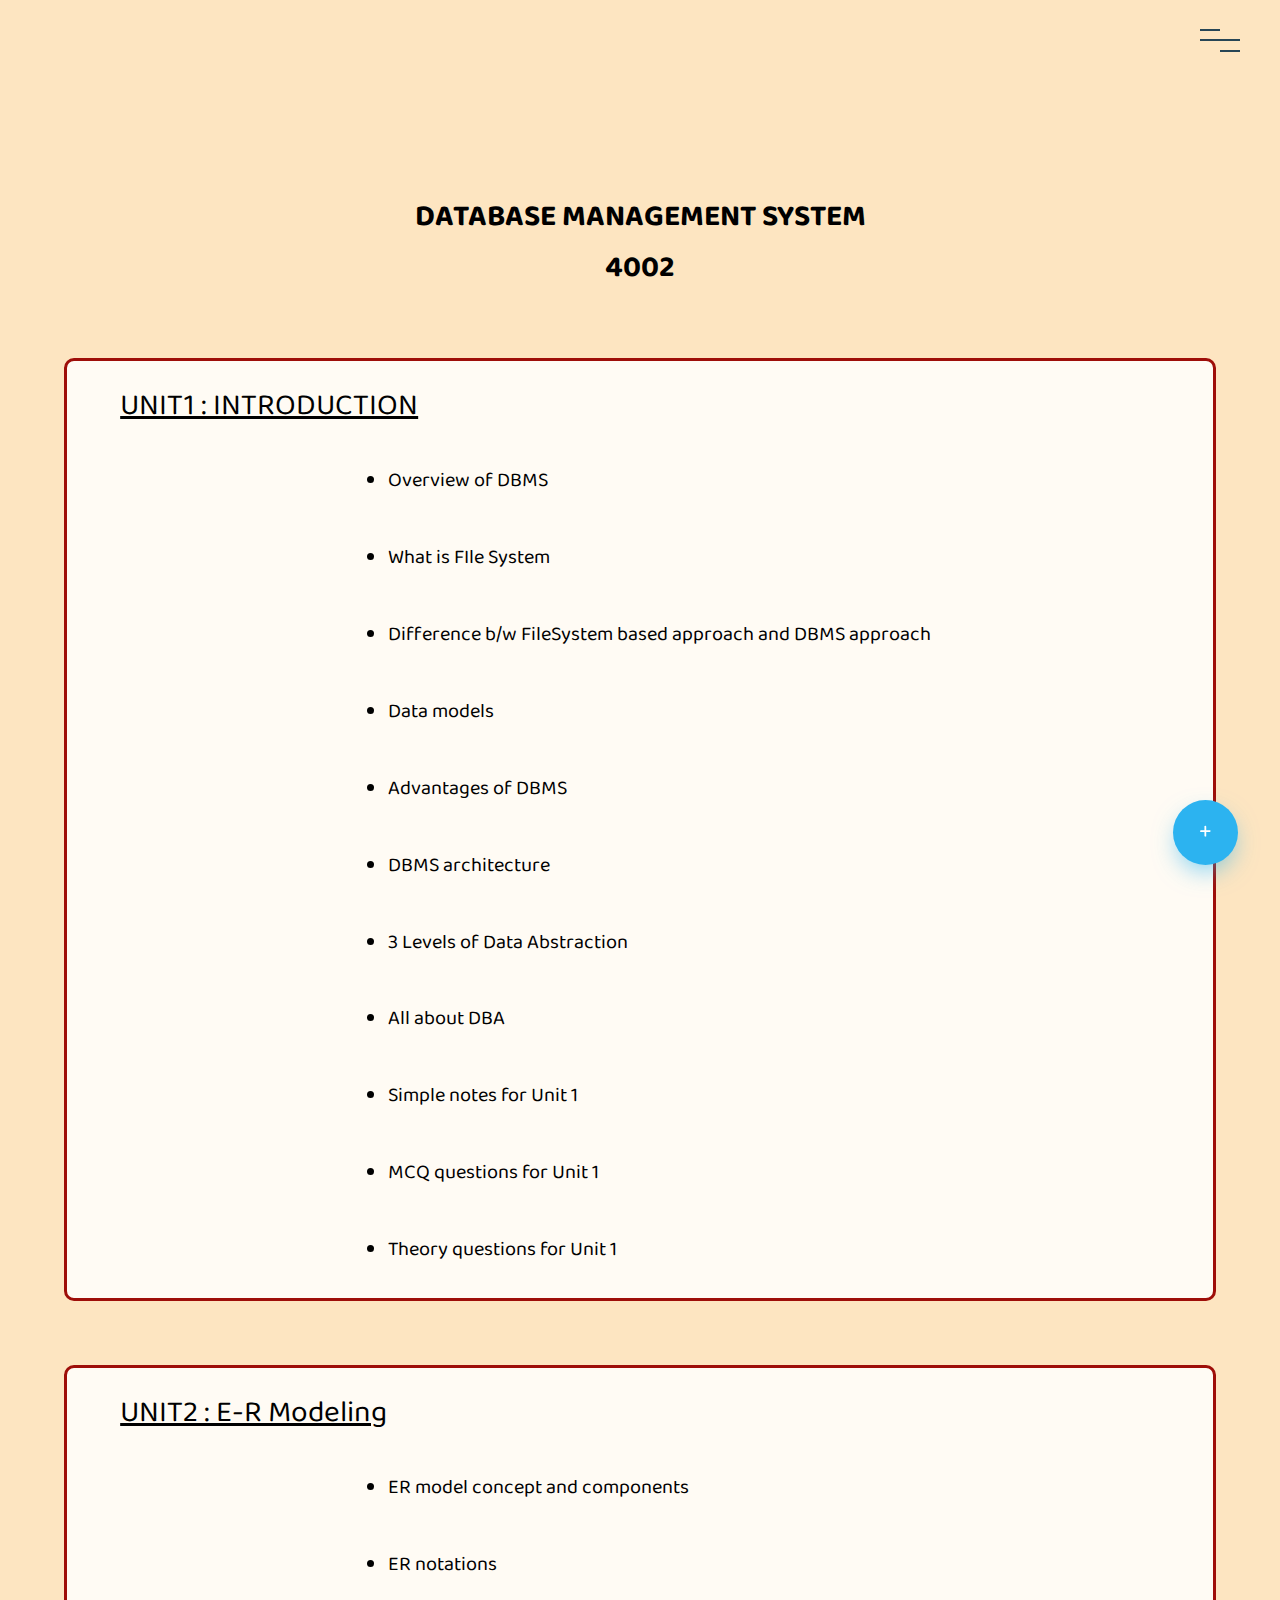
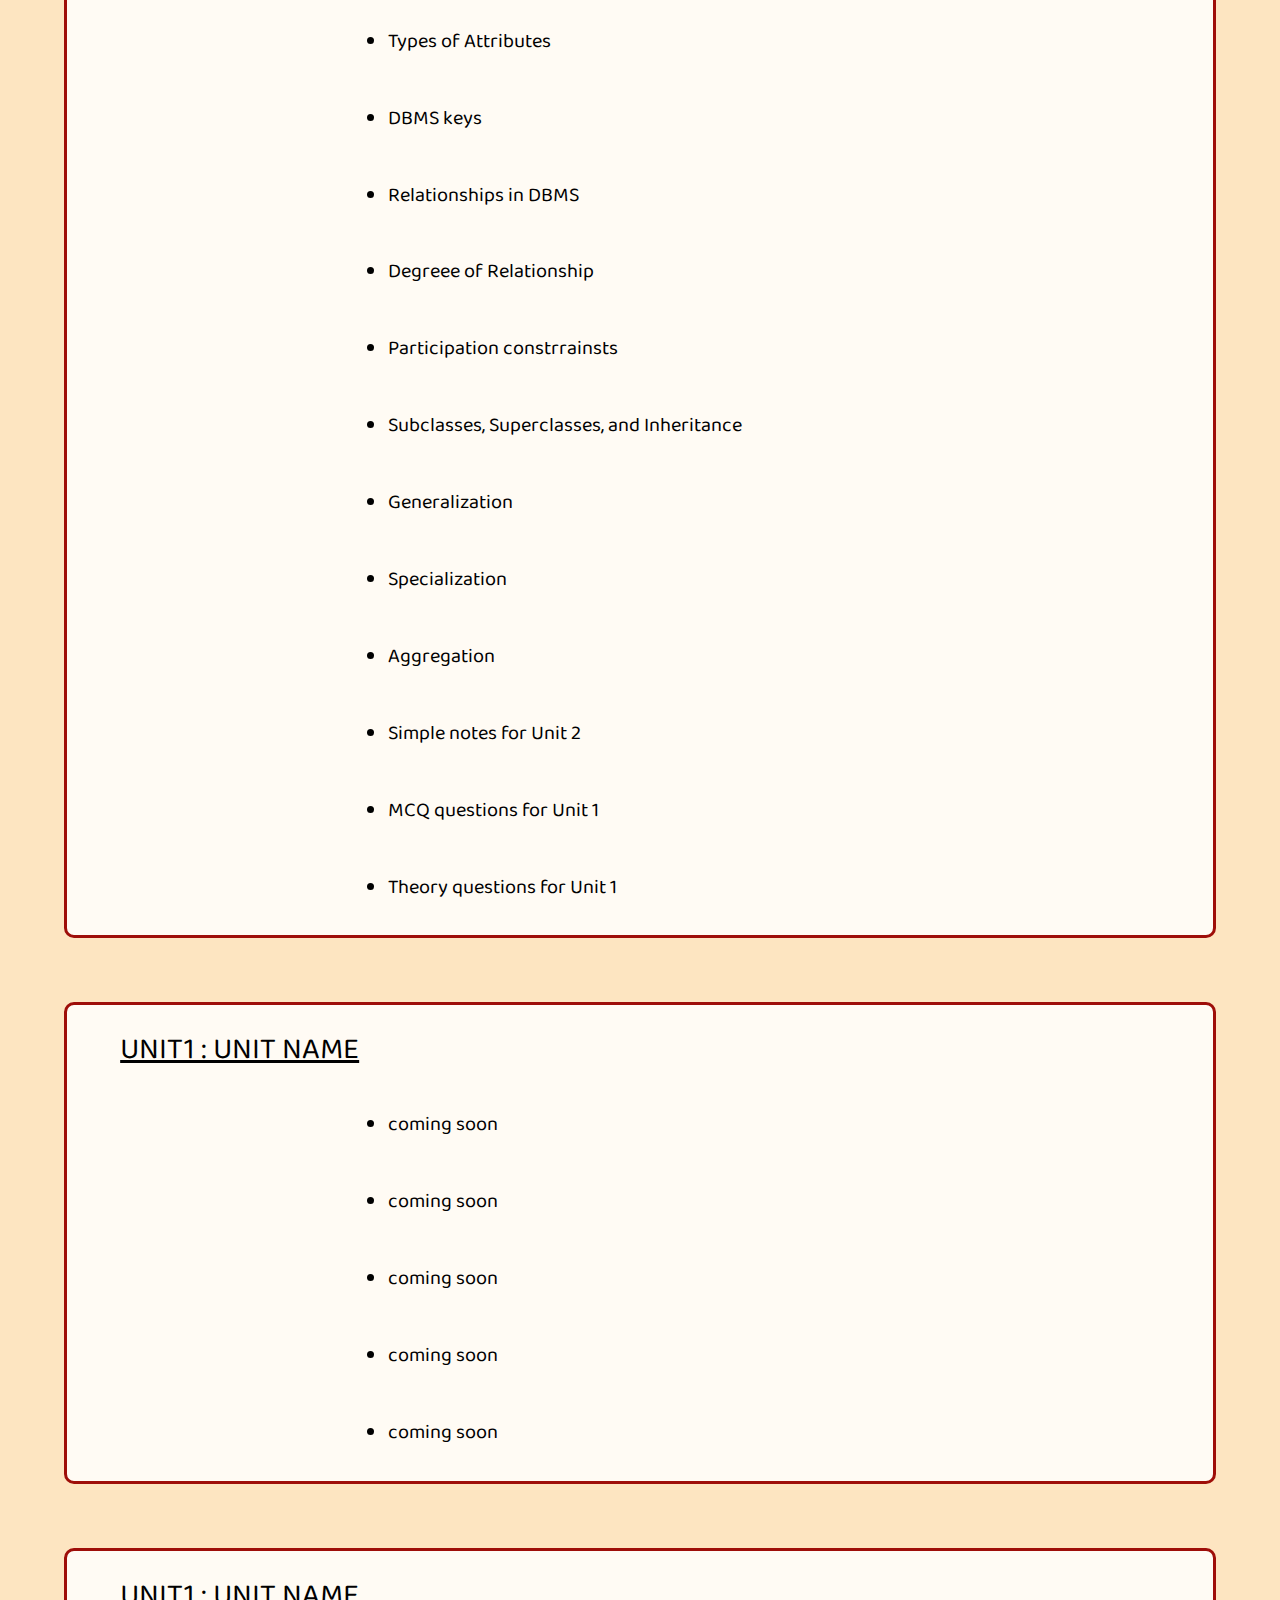
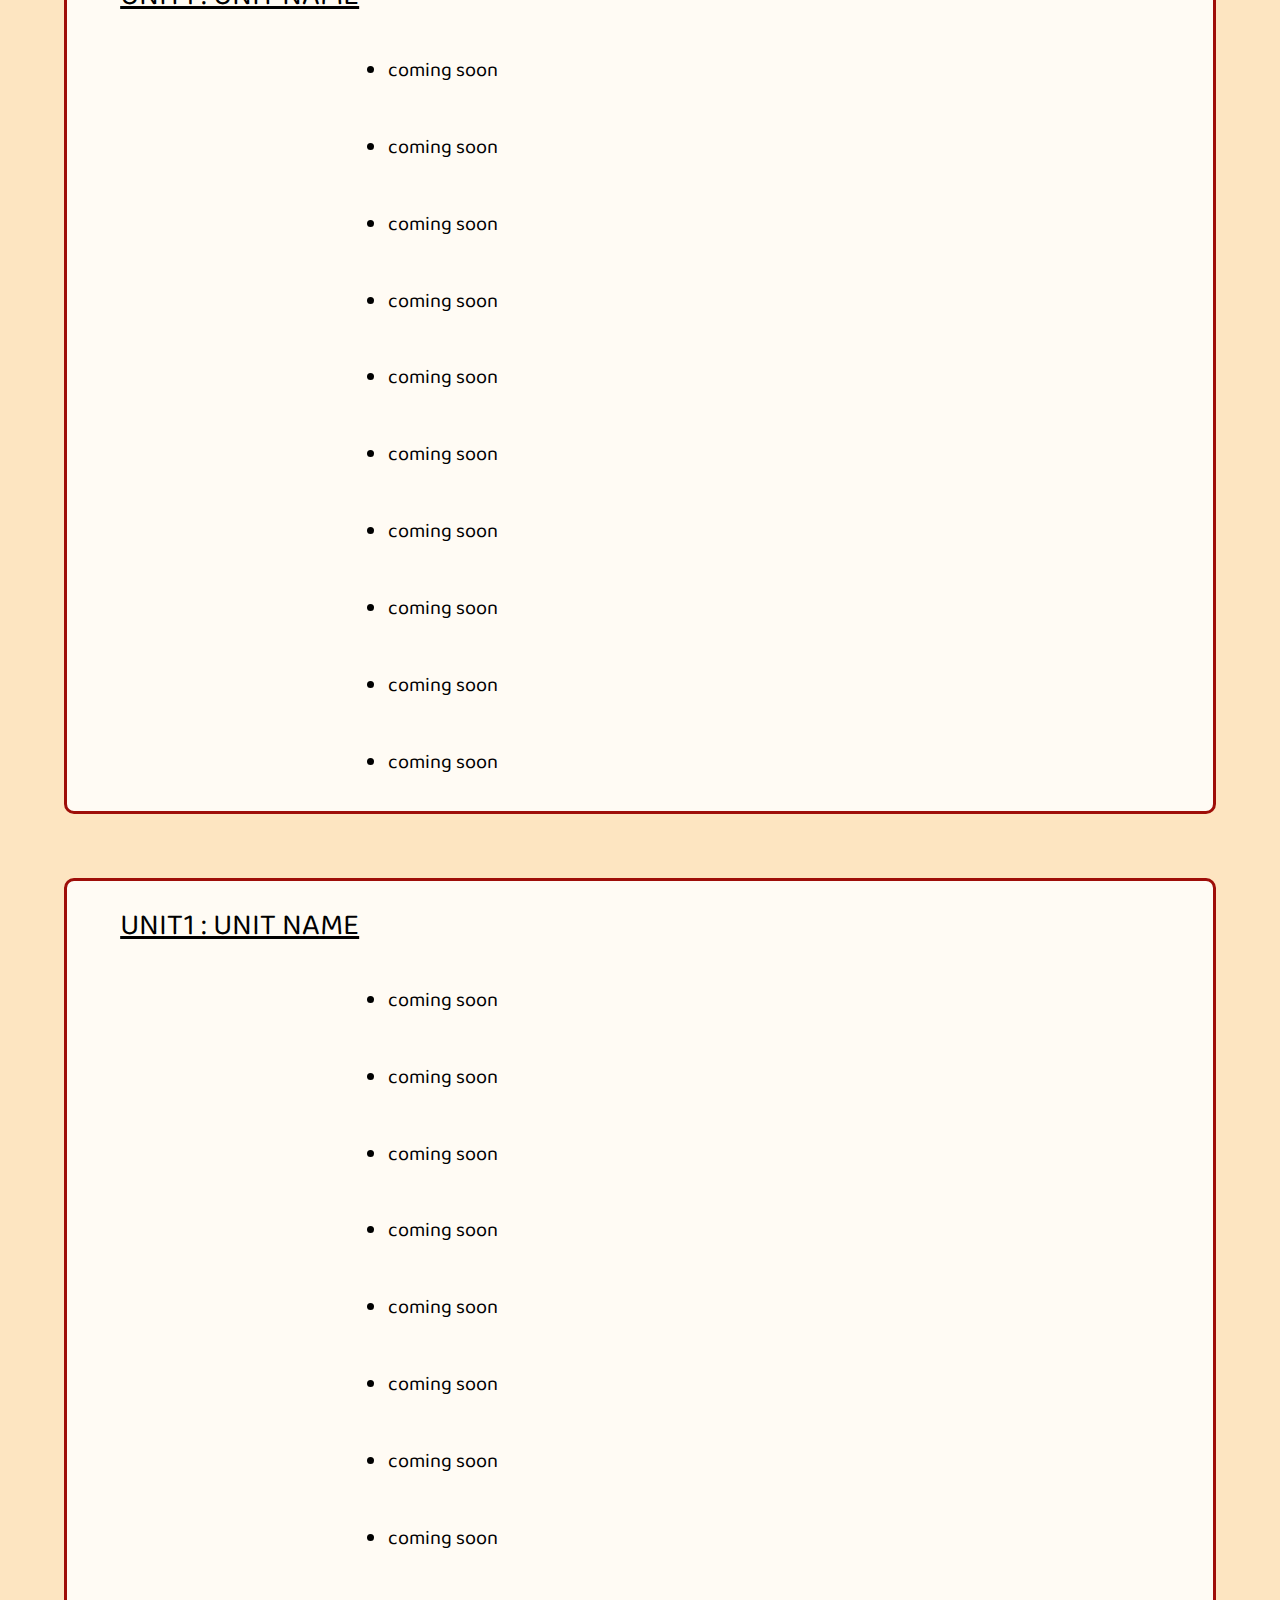
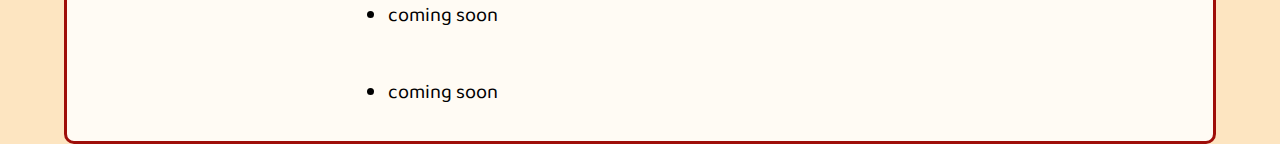
==== commit 7e586a74: "Update sub-2.html" ====
--- a/assets/subjects/sub-2.html
+++ b/assets/subjects/sub-2.html
@@ -69,10 +69,10 @@
        <li> <a href="https://www.google.com/url?sa=i&url=https%3A%2F%2Fslideplayer.com%2Fslide%2F13153701%2F&psig=AOvVaw3TI_hx6E9lDjNbH3vj9FDY&ust=1685655955337000&source=images&cd=vfe&ved=0CBEQjRxqFwoTCLjTi_bDoP8CFQAAAAAdAAAAABAK">What is FIle System</a></li> 
        <li> <a href="https://www.javatpoint.com/dbms-vs-files-system">Difference b/w FileSystem based approach and DBMS approach</a></li>
        <li> <a href="https://www.javatpoint.com/data-models">Data models</a></li>
-       <li> <a href="">Advantages of DBMS: </a></li>
-       <li> <a href="">DBMS architecture</a></li>
+       <li> <a href="https://learning.shine.com/talenteconomy/career-prospects/advantages-of-database-management-system/">Advantages of DBMS </a></li>
+       <li> <a href="https://youtu.be/CZfmqC9dMJA">DBMS architecture</a></li>
+       <li> <a href="https://youtu.be/5fs1ldO6B5c">3 Levels of Data Abstraction </a></li>
        <li> <a href="">All about DBA</a></li>
-       <li> <a href="">3 Levels of Data Abstraction </a></li>
        <li> <a href="">Simple notes for Unit 1</a></li>
        <li> <a href="">MCQ questions for Unit 1</a></li>
        <li> <a href="">Theory questions for Unit 1</a></li>
@@ -84,7 +84,7 @@
 <!------ UNIT2 ------>
 <!------------------->
 <section class="unit" id="unit2">
-    <ul> <span>UNIT1 : E-R Modeling</span>
+    <ul> <span>UNIT2 : E-R Modeling</span>
        <li> <a href="https://www.javatpoint.com/dbms-er-model-concept">ER model concept and components</a></li>
        <li> <a href="https://www.edrawsoft.com/er-diagram-symbols.html">ER notations</a></li>
        <li> <a href="https://youtu.be/g-Bh36AI78w">Types of Attributes</a></li>
